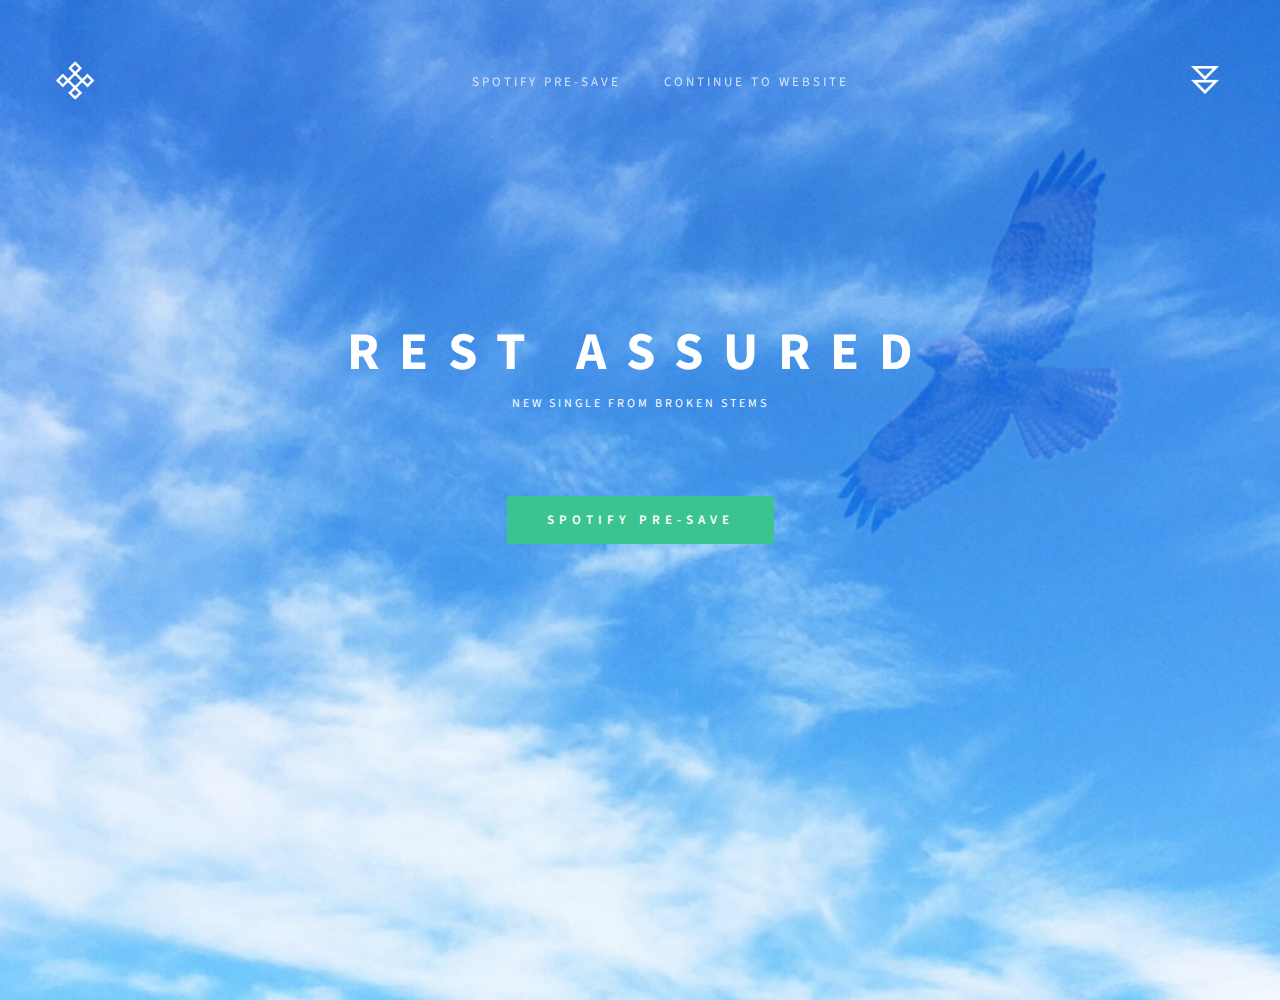
==== index.html @ 4e080f76 "the real push" ====
<!doctype html>
<!--[if lt IE 7]>      <html class="no-js lt-ie9 lt-ie8 lt-ie7" lang=""> <![endif]-->
<!--[if IE 7]>         <html class="no-js lt-ie9 lt-ie8" lang=""> <![endif]-->
<!--[if IE 8]>         <html class="no-js lt-ie9" lang=""> <![endif]-->
<!--[if gt IE 8]><!-->
<html class="no-js" lang="">
<!--<![endif]-->
<head>
<meta charset="utf-8">
<meta name="description" content="">
<meta name="viewport" content="width=device-width, initial-scale=1">
<title>Rest Assured - New Single from Broken Stems</title>
<link rel="stylesheet" href="css/bootstrap.min.css">
<link rel="stylesheet" href="css/flexslider.css">
<link rel="stylesheet" href="css/jquery.fancybox.css">
<link rel="stylesheet" href="css/main.css">
<link rel="stylesheet" href="css/responsive.css">
<link rel="stylesheet" href="css/animate.min.css">
<link rel="stylesheet" href="css/font-icon.css">
<link rel="stylesheet" href="https://maxcdn.bootstrapcdn.com/font-awesome/4.4.0/css/font-awesome.min.css">
</head>

<body>
<!-- header section -->
<section class="banner" role="banner"> 
  <!--header navigation -->
  <header id="header">
    <div class="header-content clearfix"> 
      <div class="row">
      <div class="col-lg-2">
         <a class="logo" href="#"><img src="images/logo.png" alt=""></a>

      </div>
        <div class="col-lg-8">
         <nav class="navigation" role="navigation">
        <ul class="primary-nav">
          <li><a href="#">Spotify Pre-save</a></li>
          <li><a href="welcome.html">Continue to Website</a></li>
        </ul>
      </nav>
        
      </div>
      <div class="col-lg-2">
        <a style="float:right;" href="#"><img src="images/logo2.png" alt=""></a>
        <a href="#" class="nav-toggle">Menu<span></span></a> </div>
      </div>
    </div>  
  </header>
  <!--header navigation --> 
  <!-- banner text -->
  <div class="container">
    <div class="col-md-10 col-md-offset-1">
      <div class="banner-text text-center">
        <h1>REST ASSURED</h1>
        <p style="color: #fff">New Single from Broken Stems</p>
         <a href="#" class="btn btn-large">Spotify Pre-Save</a> 
      <!--   <nav role="navigation"> <a href="#services" class="banner-btn"><img src="images/down-arrow.png" alt=""></a></nav> -->
      </div>
      <!-- banner text --> 
    </div>
  </div>
</section>
<!-- header section --> 


<!-- Footer section --> 
<!-- JS FILES --> 
<script src="https://ajax.googleapis.com/ajax/libs/jquery/1.11.3/jquery.min.js"></script> 
<script src="js/bootstrap.min.js"></script> 
<script src="js/jquery.flexslider-min.js"></script> 
<script src="js/jquery.fancybox.pack.js"></script> 
<script src="js/retina.min.js"></script> 
<script src="js/modernizr.js"></script> 
<script src="js/main.js"></script>
</body>
</html>
---- css/main.css ----
/* ------------------------------------------------------------------------------
	Template Name: Flosix
	Author: Designstub
	Author URI: http://www.designstub.com
	
	
	
/* ------------------------------------------------------------------------------
	Typography
-------------------------------------------------------------------------------*/

@import url(http://fonts.googleapis.com/css?family=Source%20Sans%20Pro:300,400,500,600,700);
p {
	font-size: 14px;
	line-height: 22.4px;
	color: #6c7279;
}
h1 {
	font-size: 65px;
	color: #2d3033;
}
h2 {
	font-size: 40px;
	color: #2d3033;
}
h3 {
	font-size: 28px;
	color: #2d3033;
	font-weight: 300;
}
h4 {
	font-size: 22px;
	color: #2d3033;
	font-weight: 400;
}
h5 {
	font-size: 14px;
	color: #2d3033;
	text-transform: uppercase;
	font-weight: 700;
}
.btn {
	background-color: #3bc492;
	color: #fff;
	font-size: 13px;
	font-weight: 600;
	letter-spacing: 5px;
	border: 0;
	-moz-border-radius: 2px;
	-webkit-border-radius: 2px;
	border-radius: 2px;
	display: inline-block;
	text-transform: uppercase;
}
.btn:hover, .btn:focus {
	background-color: #3d3d3d;
	color: #fff;
}
.btn-large {
	padding: 15px 40px;
}
/* ------------------------------------------------------------------------------
	Global Styles
-------------------------------------------------------------------------------*/
a {
	color: #e84545;
}
a:hover, a:focus {
	text-decoration: none;
	-moz-transition: background-color, color, 0.3s;
	-o-transition: background-color, color, 0.3s;
	-webkit-transition: background-color, color, 0.3s;
	transition: background-color, color, 0.3s;
}
body {
	font-family: "Source Sans Pro";
	font-weight: 400;
	color: #6c7279;
}
ul, ol {
	margin: 0;
	padding: 0;
}
ul li {
	list-style: none;
}
.section {
	padding: 100px 0;
}
.no-padding {
	padding: 0;
}
.no-gutter [class*=col-] {
	padding-right: 0;
	padding-left: 0;
}
.space {
	margin-top: 60px;
}
/* ------------------------------------------------------------------------------
	 Header
-------------------------------------------------------------------------------*/
#header {
	position: fixed;
	width: 100%;
	z-index: 999;
}
#header .header-content {
	margin: 0 auto;
	max-width: 1170px;
	padding: 60px 0;
	width: 100%;
	-moz-transition: padding 0.3s;
	-o-transition: padding 0.3s;
	-webkit-transition: padding 0.3s;
	transition: padding 0.3s;
}
#header .logo {
	float: left;
}
#header.fixed {
	background-color: rgba(0, 0, 0, 1);
}
#header.fixed .header-content {
	border-bottom: 0;
	padding: 25px 0;
}
#header.fixed .nav-toggle {
	top: 18px;
}
.navigation.open {
	opacity: 0.9;
	visibility: visible;
	-moz-transition: opacity 0.5s;
	-o-transition: opacity 0.5s;
	-webkit-transition: opacity 0.5s;
	transition: opacity 0.5s;
}
.navigation {
	text-align: center;
}
.navigation li {
	display: inline-block;
}
.navigation a {
	color: rgba(255, 255, 255, 0.75);
	font-size: 13px;
	font-weight: 400;
	margin-left: 40px;
	letter-spacing: 3px;
	text-transform: uppercase;
}
.navigation a:hover, .navigation a.active {
	color: #fff;
}
.nav-toggle {
	display: none;
	height: 44px;
	overflow: hidden;
	position: fixed;
	right: 45%;
	text-indent: 100%;
	top: 32px;
	white-space: nowrap;
	width: 44px;
	z-index: 99999;
	-moz-transition: all 0.3s;
	-o-transition: all 0.3s;
	-webkit-transition: all 0.3s;
	transition: all 0.3s;
}
.nav-toggle:before, .nav-toggle:after {
	border-radius: 50%;
	content: "";
	height: 100%;
	left: 0;
	position: absolute;
	top: 0;
	width: 100%;
	-moz-transform: translateZ(0);
	-ms-transform: translateZ(0);
	-webkit-transform: translateZ(0);
	transform: translateZ(0);
	-moz-backface-visibility: hidden;
	-webkit-backface-visibility: hidden;
	backface-visibility: hidden;
	-moz-transition-property: -moz-transform;
	-o-transition-property: -o-transform;
	-webkit-transition-property: -webkit-transform;
	transition-property: transform;
}
.nav-toggle:before {
	background-color: #e84545;
	-moz-transform: scale(1);
	-ms-transform: scale(1);
	-webkit-transform: scale(1);
	transform: scale(1);
	-moz-transition-duration: 0.3s;
	-o-transition-duration: 0.3s;
	-webkit-transition-duration: 0.3s;
	transition-duration: 0.3s;
}
.nav-toggle:after {
	background-color: #e84545;
	-moz-transform: scale(0);
	-ms-transform: scale(0);
	-webkit-transform: scale(0);
	transform: scale(0);
	-moz-transition-duration: 0s;
	-o-transition-duration: 0s;
	-webkit-transition-duration: 0s;
	transition-duration: 0s;
}
.nav-toggle span {
	background-color: #fff;
	bottom: auto;
	display: inline-block;
	height: 3px;
	left: 50%;
	position: absolute;
	right: auto;
	top: 50%;
	width: 18px;
	z-index: 10;
	-moz-transform: translateX(-50%) translateY(-50%);
	-ms-transform: translateX(-50%) translateY(-50%);
	-webkit-transform: translateX(-50%) translateY(-50%);
	transform: translateX(-50%) translateY(-50%);
}
.nav-toggle span:before, .nav-toggle span:after {
	background-color: #fff;
	content: "";
	height: 100%;
	position: absolute;
	right: 0;
	top: 0;
	width: 100%;
	-moz-transform: translateZ(0);
	-ms-transform: translateZ(0);
	-webkit-transform: translateZ(0);
	transform: translateZ(0);
	-moz-backface-visibility: hidden;
	-webkit-backface-visibility: hidden;
	backface-visibility: hidden;
	-moz-transition: -moz-transform 0.3s;
	-o-transition: -o-transform 0.3s;
	-webkit-transition: -webkit-transform 0.3s;
	transition: transform 0.3s;
}
.nav-toggle span:before {
	-moz-transform: translateY(-6px) rotate(0deg);
	-ms-transform: translateY(-6px) rotate(0deg);
	-webkit-transform: translateY(-6px) rotate(0deg);
	transform: translateY(-6px) rotate(0deg);
}
.nav-toggle span:after {
	-moz-transform: translateY(6px) rotate(0deg);
	-ms-transform: translateY(6px) rotate(0deg);
	-webkit-transform: translateY(6px) rotate(0deg);
	transform: translateY(6px) rotate(0deg);
}
.nav-toggle.close-nav:before {
	-moz-transform: scale(0);
	-ms-transform: scale(0);
	-webkit-transform: scale(0);
	transform: scale(0);
}
.nav-toggle.close-nav:after {
	-moz-transform: scale(1);
	-ms-transform: scale(1);
	-webkit-transform: scale(1);
	transform: scale(1);
}
.nav-toggle.close-nav span {
	background-color: rgba(255, 255, 255, 0);
}
.nav-toggle.close-nav span:before, .nav-toggle.close-nav span:after {
	background-color: #fff;
}
.nav-toggle.close-nav span:before {
	-moz-transform: translateY(0) rotate(45deg);
	-ms-transform: translateY(0) rotate(45deg);
	-webkit-transform: translateY(0) rotate(45deg);
	transform: translateY(0) rotate(45deg);
}
.nav-toggle.close-nav span:after {
	-moz-transform: translateY(0) rotate(-45deg);
	-ms-transform: translateY(0) rotate(-45deg);
	-webkit-transform: translateY(0) rotate(-45deg);
	transform: translateY(0) rotate(-45deg);
}



ul.primary-nav { margin-top:12px; }
/* ------------------------------------------------------------------------------
	 Banner
-------------------------------------------------------------------------------*/

.banner {
	background-image: url(../images/banner.jpg) ;
	background-position: center top;
	background-repeat: no-repeat;
	-moz-background-size: cover;
	-o-background-size: cover;
	-webkit-background-size: cover;
	background-size: cover;
	min-height: 1000px;
}
.banner-welcome {
	background-image: url(../images/banner2.jpg);
	background-position: center top;
	background-repeat: no-repeat;
	-moz-background-size: cover;
	-o-background-size: cover;
	-webkit-background-size: cover;
	background-size: cover;
	min-height: 750px;
}

.banner-tour {
	background-image: url(../images/banner3.jpg);
	background-position: center top;
	background-repeat: no-repeat;
	-moz-background-size: cover;
	-o-background-size: cover;
	-webkit-background-size: cover;
	background-size: cover;
	min-height: 100%;
}

.banner-btn {
	opacity: 0.5;
}
.banner-text {
	padding-top: 33%;
}
.banner-text h1, .banner-text2 h1 {
	color: #fff;
	font-family: "Source Sans Pro";
	font-size: 53px;
	letter-spacing: 20px;
	font-weight: 700;
	text-transform: uppercase;
}
.banner-text p, .banner-text2 p {
	color: #8d8d8d;
	font-size: 12px;
	font-weight: 400;
	letter-spacing: 3px;
	line-height: 24px;
	margin-top: 10px;
	margin-bottom: 80px;
	text-transform: uppercase;
}

.banner-text2 {
	padding-bottom: 10%;
	padding-top: 20%;
}

/* ------------------------------------------------------------------------------
	 Intro
-------------------------------------------------------------------------------*/
.intro {
	background-color: #e9eaed;
	position: relative;
}
.intro blockquote {
	border: 0;
	margin: 0;
	padding: 100px 15% 0;
}
.intro h1 {
	color: #000;
	font: 27px "Source Sans Pro";
}
.intro p {
	color: #6c7279;
	display: block;
	font-size: 13px;
	font-style: normal;
	font-weight: 400;
	margin-top: 30px;
}
/* ------------------------------------------------------------------------------
	 Services
-------------------------------------------------------------------------------*/
.service-section {
	padding-top: 100px;
}
.services {
	margin-bottom: 50px;
}
.services-content {
	padding: 0 15px;
	margin-top: 30px;
}
.services .icon {
	color: #e84545;
	font-size: 36px;
	padding-left: 15px;
}
/* ------------------------------------------------------------------------------
	 Works
-------------------------------------------------------------------------------*/
.work {
	-moz-box-shadow: 0 0 0 1px #fff;
	-webkit-box-shadow: 0 0 0 1px #fff;
	box-shadow: 0 0 0 1px #fff;
	overflow: hidden;
	position: relative;
}
.work img {
	width: 100%;
	height: 100%;
}
.work .overlay {
	background: rgba(232, 69, 69, 0.9);
	height: 100%;
	left: 0;
	opacity: 0;
	position: absolute;
	top: 0;
	width: 100%;
	-moz-transition: opacity, 0.3s;
	-o-transition: opacity, 0.3s;
	-webkit-transition: opacity, 0.3s;
	transition: opacity, 0.3s;
}
.work .overlay-caption {
	position: absolute;
	text-align: center;
	top: 50%;
	width: 100%;
	-moz-transform: translateY(-50%);
	-ms-transform: translateY(-50%);
	-webkit-transform: translateY(-50%);
	transform: translateY(-50%);
}
.work h5, .work p, .work img {
	-moz-transition: all, 0.5s;
	-o-transition: all, 0.5s;
	-webkit-transition: all, 0.5s;
	transition: all, 0.5s;
}
.work h5, .work p {
	color: #fff;
	margin: 0;
	opacity: 0;
}
.work span {
	font-size: 45px;
}
.work h5 {
	margin-bottom: 5px;
	-moz-transform: translate3d(0, -200%, 0);
	-ms-transform: translate3d(0, -200%, 0);
	-webkit-transform: translate3d(0, -200%, 0);
	transform: translate3d(0, -200%, 0);
}
.work p {
	-moz-transform: translate3d(0, 200%, 0);
	-ms-transform: translate3d(0, 200%, 0);
	-webkit-transform: translate3d(0, 200%, 0);
	transform: translate3d(0, 200%, 0);
}
.work-box:hover img {
	-moz-transform: scale(1.2);
	-ms-transform: scale(1.2);
	-webkit-transform: scale(1.2);
	transform: scale(1.2);
}
.work-box:hover .overlay {
	opacity: 1;
}
.work-box:hover .overlay h5, .work-box:hover .overlay p {
	opacity: 1;
	-moz-transform: translate3d(0, 0, 0);
	-ms-transform: translate3d(0, 0, 0);
	-webkit-transform: translate3d(0, 0, 0);
	transform: translate3d(0, 0, 0);
}
/* ------------------------------------------------------------------------------
	 Teams
-------------------------------------------------------------------------------*/
.person {
	max-width: 270px;
	text-align: center;
}
.person-content {
	margin-top: 20px;
}
.person h4 {
	font-weight: 400;
}
.person h5 {
	color: #e84545;
	font-size: 13px;
	font-weight: 400;
	margin-bottom: 20px;
}
.footer-nav li {
	display: inline-block;
	float: none;
}
.social-icons, .footer .footer-share {
	margin-top: 30px;
}
.social-icons li, .footer .footer-share li {
	display: inline-block;
	float: none;
}
.social-icons a, .footer .footer-share a {
	border: 1px solid #e8ecee;
	-moz-border-radius: 50%;
	-webkit-border-radius: 50%;
	border-radius: 50%;
	color: #c6cacc;
	display: block;
	font-size: 14px;
	height: 32px;
	line-height: 32px;
	margin-right: 5px;
	text-align: center;
	width: 32px;
}
.social-icons a:hover, .footer .footer-share a:hover {
	background-color: #e84545;
	border-color: #e84545;
	color: #fff;
}
/* ------------------------------------------------------------------------------
	 Testimonials
-------------------------------------------------------------------------------*/
.testimonials {
	background-color: #000;
	position: relative;
	text-align: center;
}
.testimonials blockquote {
	border: 0;
	margin: 0;
	padding: 100px 15%;
}
.testimonials h1 {
	color: #fff;
	font: 23px "Source Sans Pro";
	font-weight: 300;
}
.testimonials p {
	color: #fff;
	display: block;
	font-size: 13px;
	font-style: normal;
	letter-spacing: 2px;
	font-weight: 400;
	margin-top: 30px;
	text-transform: uppercase;
}

#video-background {
/*  making the video fullscreen  */
  position: fixed;
  right: 0; 
  bottom: 0;
  min-width: 100%; 
  min-height: 100%;
  width: auto; 
  height: auto;
  z-index: -100;
}
/* ------------------------------------------------------------------------------
	Quote
-------------------------------------------------------------------------------*/
.quote h3 {
	margin-top: 0;
}
.quote p {
	color: #2d3033;
	font-weight: 600;
	text-transform: uppercase;
}
.quote .btn {
	margin-top: 30px;
}
/* ------------------------------------------------------------------------------
	 Footer
-------------------------------------------------------------------------------*/
.footer {
	text-align: left;
}
.footer-top {
	background-color: #181818;
	padding-top: 50px;
}
.footer-bottom {
	background-color: #313454;
	padding: 20px 0;
}
.footer .footer-col {
	margin-bottom: 80px;
}
.footer h5 {
	color: #fff;
}
.footer h5 {
	margin-bottom: 20px;
}
.footer p {
	color: rgba(255, 255, 255, 0.25);
}
.footer a {
	color: rgba(255, 255, 255, 0.50);
}
.footer a:hover {
	color: #e84545;
}
.footer .footer-share {
	margin-top: 0;
}
.footer .footer-share li {
	display: inline-block;
	float: none;
}
.footer .footer-share a {
	border: none;
	font-size: 21px;
	color: rgba(255, 255, 255, 0.25);
}
.footer .fa-heart {
	color: #e84545;
	font-size: 11px;
	margin: 0 2px;
}
---- css/responsive.css ----
@media screen and (max-width: 1024px) {
#header .header-content {
	width: 90%;
}
.nav-toggle {
	display: block;
}
.navigation {
	position: fixed;
	background-color: #000;
	width: 100%;
	height: 100%;
	top: 0;
	left: 0;
	z-index: 99999;
	visibility: hidden;
	opacity: 0;
	-webkit-transition: opacity 0.5s, visibility 0s 0.5s;
	transition: opacity 0.5s, visibility 0s 0.5s;
}
.navigation .primary-nav {
	position: relative;
	top: 45%;
	-moz-transform: translateY(-45%);
	-ms-transform: translateY(-45%);
	-webkit-transform: translateY(-45%);
	transform: translateY(-45%);
}
.navigation li {
	display: block;
	margin-bottom: 20px;
}
.navigation a {
	display: block;
	font-size: 25px;
	margin: 0;
	text-align: center;
}
.person {
	margin: 0 auto 50px;
}
.person-content {
	text-align: center;
}
.person .social-icons li {
	display: inline-block;
	float: none;
	margin-bottom: 5px;
}
.testimonials blockquote {
	padding: 20px 5% 0;
}
.testimonials p {
	font-size: 14px;
}
.flex-control-nav {
	bottom: 20px;
}
}
@media screen and (max-width: 768px) {
.banner-text {
	padding-top: 30%;
}
.banner-text h1 {
	font-size: 42px;
}
.banner-text p {
	font-size: 18px;
}
.flexslider {
	padding-bottom: 80px;
}
.flex-control-nav {
	width: 100%;
}
.footer .footer-col {
	margin-bottom: 50px;
}
}
@media screen and (max-width: 640px) {
.banner-text {
	padding-top: 35%;
}
}
@media screen and (max-width: 480px) {
.banner-text {
	padding-top: 45%;
}
.banner-text h1 {
	font-size: 32px;
}
}
@media screen and (max-width: 320px) {
.banner-text {
	padding-top: 55%;
}
.testimonials blockquote {
	padding: 20px 5% 0;
}
.testimonials p {
	font-size: 14px;
}
}
---- css/font-icon.css ----
/* ==========================================================================
	Font Icon (http://www.elegantthemes.com/blog/freebie-of-the-week/free-line-style-icons)
========================================================================== */
@font-face {
  font-family: "elegant-theme-line";
  src: url('../fonts/elegant-theme-line.ttf?1439850014') format('truetype'), url('../fonts/elegant-theme-line.eot?1439850014') format('embedded-opentype'), url('../fonts/elegant-theme-line.svg?1439850014') format('svg'), url('../fonts/elegant-theme-line.woff?1439850014') format('woff'); }
.icon {
  font-family: 'elegant-theme-line';
  speak: none;
  font-style: normal;
  font-weight: normal;
  font-variant: normal;
  text-transform: none;
  line-height: 1;
  /* Better Font Rendering =========== */
  -webkit-font-smoothing: antialiased;
  -moz-osx-font-smoothing: grayscale; }

.icon-mobile:before {
  content: "\e000"; }

.icon-laptop:before {
  content: "\e001"; }

.icon-desktop:before {
  content: "\e002"; }

.icon-tablet:before {
  content: "\e003"; }

.icon-phone:before {
  content: "\e004"; }

.icon-document:before {
  content: "\e005"; }

.icon-documents:before {
  content: "\e006"; }

.icon-search:before {
  content: "\e007"; }

.icon-clipboard:before {
  content: "\e008"; }

.icon-newspaper:before {
  content: "\e009"; }

.icon-notebook:before {
  content: "\e00a"; }

.icon-book-open:before {
  content: "\e00b"; }

.icon-browser:before {
  content: "\e00c"; }

.icon-calendar:before {
  content: "\e00d"; }

.icon-presentation:before {
  content: "\e00e"; }

.icon-picture:before {
  content: "\e00f"; }

.icon-pictures:before {
  content: "\e010"; }

.icon-video:before {
  content: "\e011"; }

.icon-camera:before {
  content: "\e012"; }

.icon-printer:before {
  content: "\e013"; }

.icon-toolbox:before {
  content: "\e014"; }

.icon-briefcase:before {
  content: "\e015"; }

.icon-wallet:before {
  content: "\e016"; }

.icon-gift:before {
  content: "\e017"; }

.icon-bargraph:before {
  content: "\e018"; }

.icon-grid:before {
  content: "\e019"; }

.icon-expand:before {
  content: "\e01a"; }

.icon-focus:before {
  content: "\e01b"; }

.icon-edit:before {
  content: "\e01c"; }

.icon-adjustments:before {
  content: "\e01d"; }

.icon-ribbon:before {
  content: "\e01e"; }

.icon-hourglass:before {
  content: "\e01f"; }

.icon-lock:before {
  content: "\e020"; }

.icon-megaphone:before {
  content: "\e021"; }

.icon-shield:before {
  content: "\e022"; }

.icon-trophy:before {
  content: "\e023"; }

.icon-flag:before {
  content: "\e024"; }

.icon-map:before {
  content: "\e025"; }

.icon-puzzle:before {
  content: "\e026"; }

.icon-basket:before {
  content: "\e027"; }

.icon-envelope:before {
  content: "\e028"; }

.icon-streetsign:before {
  content: "\e029"; }

.icon-telescope:before {
  content: "\e02a"; }

.icon-gears:before {
  content: "\e02b"; }

.icon-key:before {
  content: "\e02c"; }

.icon-paperclip:before {
  content: "\e02d"; }

.icon-attachment:before {
  content: "\e02e"; }

.icon-pricetags:before {
  content: "\e02f"; }

.icon-lightbulb:before {
  content: "\e030"; }

.icon-layers:before {
  content: "\e031"; }

.icon-pencil:before {
  content: "\e032"; }

.icon-tools:before {
  content: "\e033"; }

.icon-tools-2:before {
  content: "\e034"; }

.icon-scissors:before {
  content: "\e035"; }

.icon-paintbrush:before {
  content: "\e036"; }

.icon-magnifying-glass:before {
  content: "\e037"; }

.icon-circle-compass:before {
  content: "\e038"; }

.icon-linegraph:before {
  content: "\e039"; }

.icon-mic:before {
  content: "\e03a"; }

.icon-strategy:before {
  content: "\e03b"; }

.icon-beaker:before {
  content: "\e03c"; }

.icon-caution:before {
  content: "\e03d"; }

.icon-recycle:before {
  content: "\e03e"; }

.icon-anchor:before {
  content: "\e03f"; }

.icon-profile-male:before {
  content: "\e040"; }


.icon-profile-female:before {
  content: "\e041"; }

.icon-bike:before {
  content: "\e042"; }

.icon-wine:before {
  content: "\e043"; }

.icon-hotairballoon:before {
  content: "\e044"; }

.icon-globe:before {
  content: "\e045"; }

.icon-genius:before {
  content: "\e046"; }

.icon-map-pin:before {
  content: "\e047"; }

.icon-dial:before {
  content: "\e048"; }

.icon-chat:before {
  content: "\e049"; }

.icon-heart:before {
  content: "\e04a"; }

.icon-cloud:before {
  content: "\e04b"; }

.icon-upload:before {
  content: "\e04c"; }

.icon-download:before {
  content: "\e04d"; }

.icon-target:before {
  content: "\e04e"; }

.icon-hazardous:before {
  content: "\e04f"; }

.icon-piechart:before {
  content: "\e050"; }

.icon-speedometer:before {
  content: "\e051"; }

.icon-global:before {
  content: "\e052"; }

.icon-compass:before {
  content: "\e053"; }

.icon-lifesaver:before {
  content: "\e054"; }

.icon-clock:before {
  content: "\e055"; }

.icon-aperture:before {
  content: "\e056"; }

.icon-quote:before {
  content: "\e057"; }

.icon-scope:before {
  content: "\e058"; }

.icon-alarmclock:before {
  content: "\e059"; }

.icon-refresh:before {
  content: "\e05a"; }

.icon-happy:before {
  content: "\e05b"; }

.icon-sad:before {
  content: "\e05c"; }

.icon-facebook:before {
  content: "\e05d"; }

.icon-twitter:before {
  content: "\e05e"; }

.icon-googleplus:before {
  content: "\e05f"; }

.icon-rss:before {
  content: "\e060"; }

.icon-tumblr:before {
  content: "\e061"; }

.icon-linkedin:before {
  content: "\e062"; }

.icon-dribbble:before {
  content: "\e063"; }
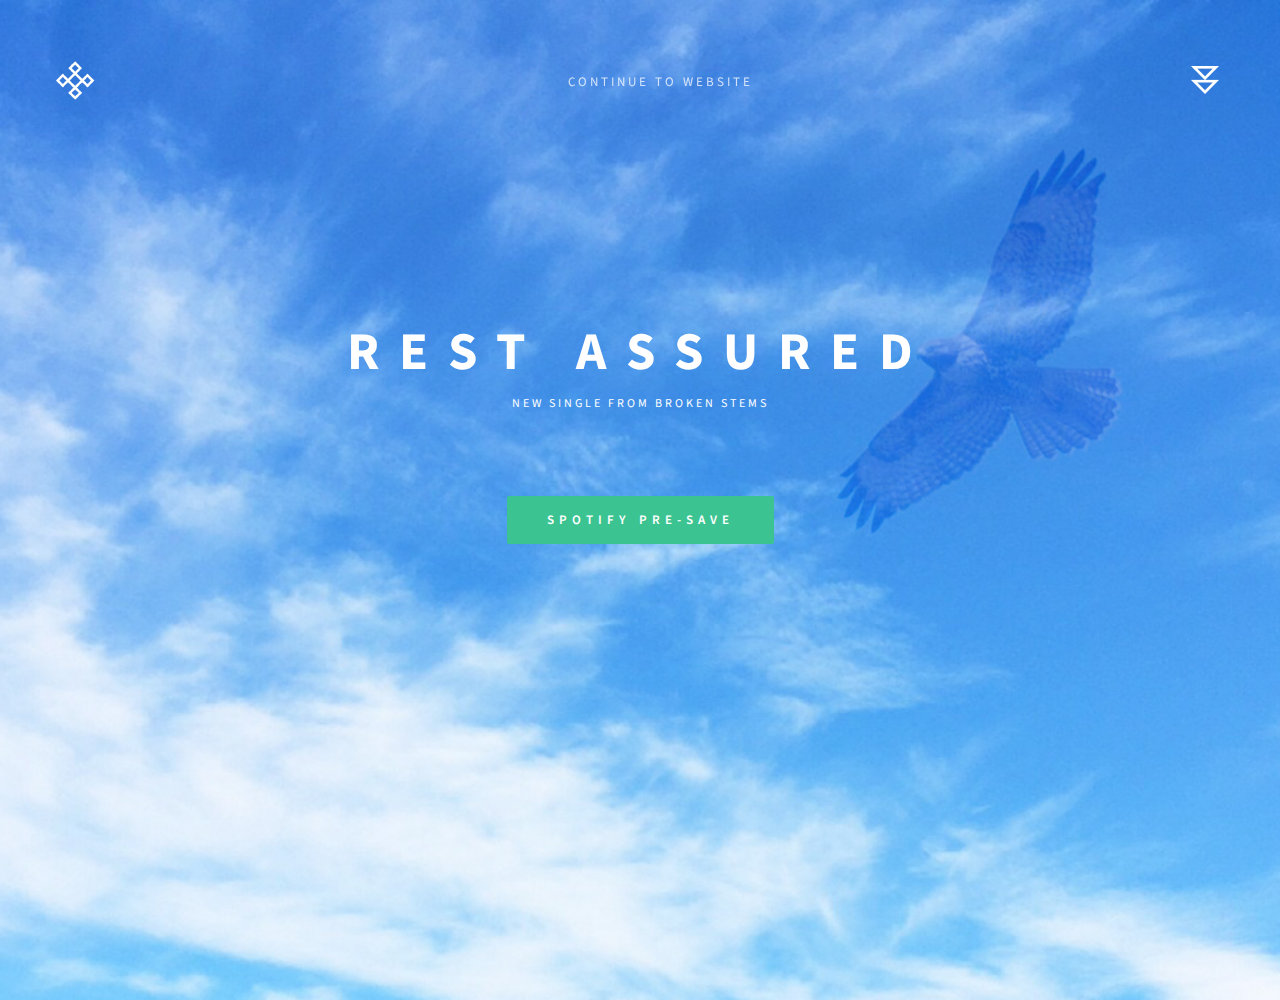
==== commit f6ff85ab: "quick and dirty spotify presave implementation" ====
--- a/index.html
+++ b/index.html
@@ -34,7 +34,7 @@
         <div class="col-lg-8">
          <nav class="navigation" role="navigation">
         <ul class="primary-nav">
-          <li><a href="#">Spotify Pre-save</a></li>
+          <!-- <li><a href="#">Spotify Pre-save</a></li> -->
           <li><a href="welcome.html">Continue to Website</a></li>
         </ul>
       </nav>
@@ -53,7 +53,7 @@
       <div class="banner-text text-center">
         <h1>REST ASSURED</h1>
         <p style="color: #fff">New Single from Broken Stems</p>
-         <a href="#" class="btn btn-large">Spotify Pre-Save</a> 
+         <button id="presave" href="#" class="btn btn-large">Spotify Pre-Save</button> 
       <!--   <nav role="navigation"> <a href="#services" class="banner-btn"><img src="images/down-arrow.png" alt=""></a></nav> -->
       </div>
       <!-- banner text --> 
@@ -72,5 +72,8 @@
 <script src="js/retina.min.js"></script> 
 <script src="js/modernizr.js"></script> 
 <script src="js/main.js"></script>
+<script type="text/javascript">
+  var a=new XMLHttpRequest;a.open("GET","https://www.fanpresave.com/api/login/277eace0-9a94-11e7-b0a9-5b8c9193bfbe",!0),a.onload=function(){a.status>=200&&a.status<400&&document.getElementById("presave").addEventListener("click",function(){window.open(a.responseText,"presave","menubar=1,resizable=1,width=512,height=768")})},a.onerror=function(){},a.send();
+</script>
 </body>
 </html>
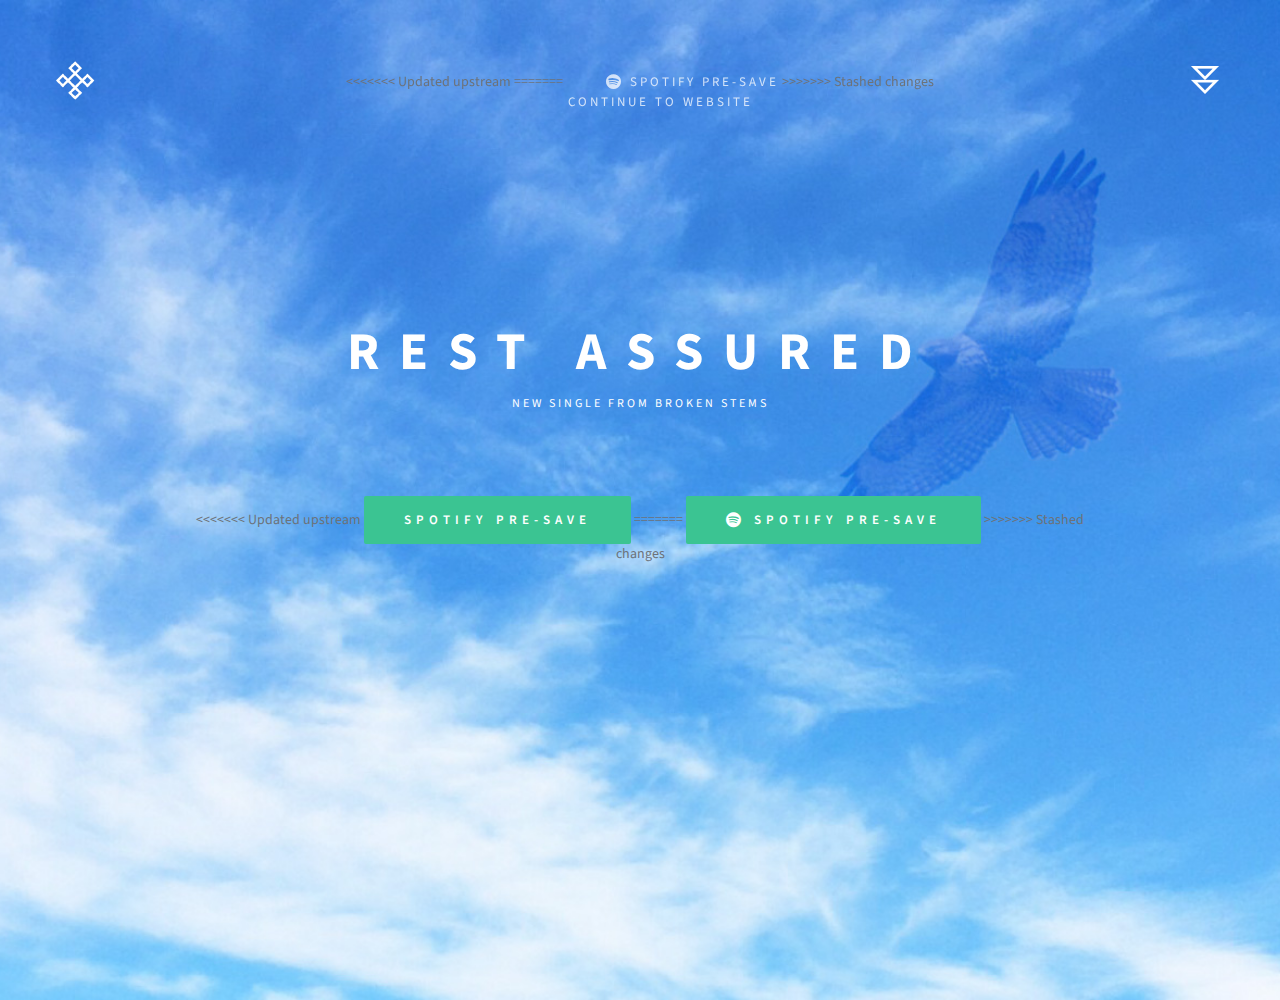
==== commit e0927126: "completed all pages -95%" ====
--- a/index.html
+++ b/index.html
@@ -34,7 +34,11 @@
         <div class="col-lg-8">
          <nav class="navigation" role="navigation">
         <ul class="primary-nav">
+<<<<<<< Updated upstream
           <!-- <li><a href="#">Spotify Pre-save</a></li> -->
+=======
+          <li><a href="#"><i class="fa fa-lg fa-spotify"></i> Spotify Pre-save</a></li>
+>>>>>>> Stashed changes
           <li><a href="welcome.html">Continue to Website</a></li>
         </ul>
       </nav>
@@ -53,7 +57,11 @@
       <div class="banner-text text-center">
         <h1>REST ASSURED</h1>
         <p style="color: #fff">New Single from Broken Stems</p>
+<<<<<<< Updated upstream
          <button id="presave" href="#" class="btn btn-large">Spotify Pre-Save</button> 
+=======
+         <a href="#" class="btn btn-large"><i class="fa fa-lg fa-spotify"></i> Spotify Pre-Save</a> 
+>>>>>>> Stashed changes
       <!--   <nav role="navigation"> <a href="#services" class="banner-btn"><img src="images/down-arrow.png" alt=""></a></nav> -->
       </div>
       <!-- banner text --> 
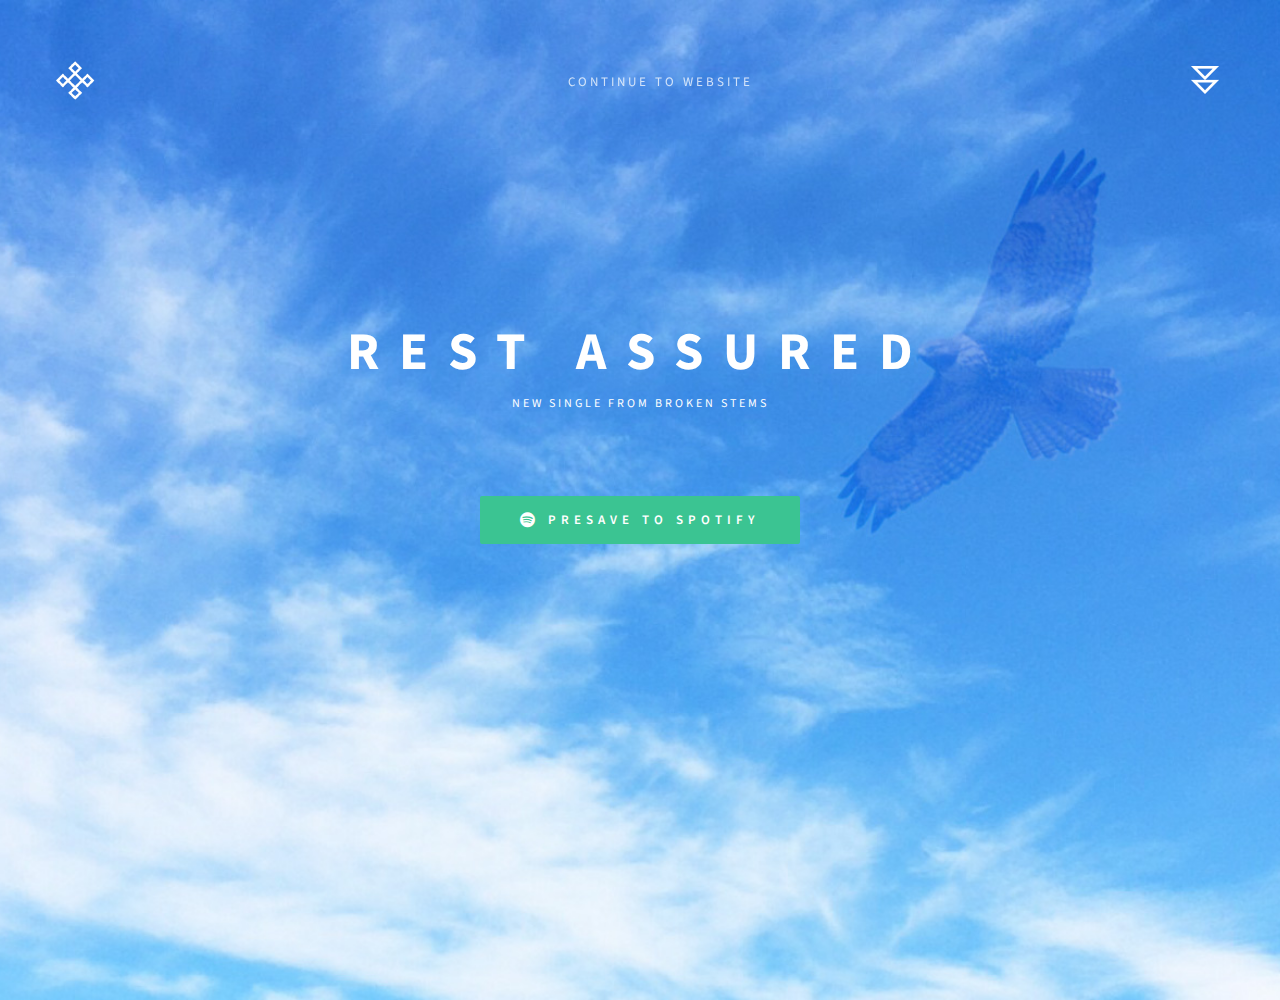
==== commit f5cc262c: "presave update to new url and redirect format" ====
--- a/index.html
+++ b/index.html
@@ -1,87 +1,84 @@
-<!doctype html>
-<!--[if lt IE 7]>      <html class="no-js lt-ie9 lt-ie8 lt-ie7" lang=""> <![endif]-->
-<!--[if IE 7]>         <html class="no-js lt-ie9 lt-ie8" lang=""> <![endif]-->
-<!--[if IE 8]>         <html class="no-js lt-ie9" lang=""> <![endif]-->
-<!--[if gt IE 8]><!-->
-<html class="no-js" lang="">
-<!--<![endif]-->
-<head>
-<meta charset="utf-8">
-<meta name="description" content="">
-<meta name="viewport" content="width=device-width, initial-scale=1">
-<title>Rest Assured - New Single from Broken Stems</title>
-<link rel="stylesheet" href="css/bootstrap.min.css">
-<link rel="stylesheet" href="css/flexslider.css">
-<link rel="stylesheet" href="css/jquery.fancybox.css">
-<link rel="stylesheet" href="css/main.css">
-<link rel="stylesheet" href="css/responsive.css">
-<link rel="stylesheet" href="css/animate.min.css">
-<link rel="stylesheet" href="css/font-icon.css">
-<link rel="stylesheet" href="https://maxcdn.bootstrapcdn.com/font-awesome/4.4.0/css/font-awesome.min.css">
-</head>
-
-<body>
-<!-- header section -->
-<section class="banner" role="banner"> 
-  <!--header navigation -->
-  <header id="header">
-    <div class="header-content clearfix"> 
-      <div class="row">
-      <div class="col-lg-2">
-         <a class="logo" href="#"><img src="images/logo.png" alt=""></a>
-
-      </div>
-        <div class="col-lg-8">
-         <nav class="navigation" role="navigation">
-        <ul class="primary-nav">
-<<<<<<< Updated upstream
-          <!-- <li><a href="#">Spotify Pre-save</a></li> -->
-=======
-          <li><a href="#"><i class="fa fa-lg fa-spotify"></i> Spotify Pre-save</a></li>
->>>>>>> Stashed changes
-          <li><a href="welcome.html">Continue to Website</a></li>
-        </ul>
-      </nav>
-        
-      </div>
-      <div class="col-lg-2">
-        <a style="float:right;" href="#"><img src="images/logo2.png" alt=""></a>
-        <a href="#" class="nav-toggle">Menu<span></span></a> </div>
-      </div>
-    </div>  
-  </header>
-  <!--header navigation --> 
-  <!-- banner text -->
-  <div class="container">
-    <div class="col-md-10 col-md-offset-1">
-      <div class="banner-text text-center">
-        <h1>REST ASSURED</h1>
-        <p style="color: #fff">New Single from Broken Stems</p>
-<<<<<<< Updated upstream
-         <button id="presave" href="#" class="btn btn-large">Spotify Pre-Save</button> 
-=======
-         <a href="#" class="btn btn-large"><i class="fa fa-lg fa-spotify"></i> Spotify Pre-Save</a> 
->>>>>>> Stashed changes
-      <!--   <nav role="navigation"> <a href="#services" class="banner-btn"><img src="images/down-arrow.png" alt=""></a></nav> -->
-      </div>
-      <!-- banner text --> 
-    </div>
-  </div>
-</section>
-<!-- header section --> 
-
-
-<!-- Footer section --> 
-<!-- JS FILES --> 
-<script src="https://ajax.googleapis.com/ajax/libs/jquery/1.11.3/jquery.min.js"></script> 
-<script src="js/bootstrap.min.js"></script> 
-<script src="js/jquery.flexslider-min.js"></script> 
-<script src="js/jquery.fancybox.pack.js"></script> 
-<script src="js/retina.min.js"></script> 
-<script src="js/modernizr.js"></script> 
-<script src="js/main.js"></script>
-<script type="text/javascript">
-  var a=new XMLHttpRequest;a.open("GET","https://www.fanpresave.com/api/login/277eace0-9a94-11e7-b0a9-5b8c9193bfbe",!0),a.onload=function(){a.status>=200&&a.status<400&&document.getElementById("presave").addEventListener("click",function(){window.open(a.responseText,"presave","menubar=1,resizable=1,width=512,height=768")})},a.onerror=function(){},a.send();
-</script>
-</body>
-</html>
+<!doctype html>
+<!--[if lt IE 7]>      <html class="no-js lt-ie9 lt-ie8 lt-ie7" lang=""> <![endif]-->
+<!--[if IE 7]>         <html class="no-js lt-ie9 lt-ie8" lang=""> <![endif]-->
+<!--[if IE 8]>         <html class="no-js lt-ie9" lang=""> <![endif]-->
+<!--[if gt IE 8]><!-->
+<html class="no-js" lang="">
+<!--<![endif]-->
+
+<head>
+  <meta charset="utf-8">
+  <meta name="description" content="">
+  <meta name="viewport" content="width=device-width, initial-scale=1">
+  <title>Rest Assured - New Single from Broken Stems</title>
+  <link rel="stylesheet" href="css/bootstrap.min.css">
+  <link rel="stylesheet" href="css/flexslider.css">
+  <link rel="stylesheet" href="css/jquery.fancybox.css">
+  <link rel="stylesheet" href="css/main.css">
+  <link rel="stylesheet" href="css/responsive.css">
+  <link rel="stylesheet" href="css/animate.min.css">
+  <link rel="stylesheet" href="css/font-icon.css">
+  <link rel="stylesheet" href="https://maxcdn.bootstrapcdn.com/font-awesome/4.4.0/css/font-awesome.min.css">
+</head>
+
+<body>
+  <!-- header section -->
+  <section class="banner" role="banner">
+    <!--header navigation -->
+    <header id="header">
+      <div class="header-content clearfix">
+        <div class="row">
+          <div class="col-lg-2">
+            <a class="logo" href="#"><img src="images/logo.png" alt=""></a>
+
+          </div>
+          <div class="col-lg-8">
+            <nav class="navigation" role="navigation">
+              <ul class="primary-nav">
+                <li><a href="welcome.html">Continue to Website</a></li>
+              </ul>
+            </nav>
+
+          </div>
+          <div class="col-lg-2">
+            <a style="float:right;" href="#"><img src="images/logo2.png" alt=""></a>
+            <a href="#" class="nav-toggle">Menu<span></span></a> </div>
+        </div>
+      </div>
+    </header>
+    <!--header navigation -->
+    <!-- banner text -->
+    <div class="container">
+      <div class="col-md-10 col-md-offset-1">
+        <div class="banner-text text-center">
+          <h1>REST ASSURED</h1>
+          <p style="color: #fff">New Single from Broken Stems</p>
+          <button id="presave" href="#" class="btn btn-large"><i class="fa fa-lg fa-spotify"></i> Presave to Spotify</button>
+        </div>
+        <!-- banner text -->
+      </div>
+    </div>
+  </section>
+  <!-- header section -->
+
+
+  <!-- Footer section -->
+  <!-- JS FILES -->
+  <script src="https://ajax.googleapis.com/ajax/libs/jquery/1.11.3/jquery.min.js"></script>
+  <script src="js/bootstrap.min.js"></script>
+  <script src="js/jquery.flexslider-min.js"></script>
+  <script src="js/jquery.fancybox.pack.js"></script>
+  <script src="js/retina.min.js"></script>
+  <script src="js/modernizr.js"></script>
+  <script src="js/main.js"></script>
+  <script type="text/javascript">
+    var a = new XMLHttpRequest;
+    a.open("GET", "https://api.fanpresave.com/dev/login/277eace0-9a94-11e7-b0a9-5b8c9193bfbe", !0), a.onload = function() {
+      a.status >= 200 && a.status < 400 && document.getElementById("presave").addEventListener("click", function() {
+        window.location.href = a.responseText;
+      })
+    }, a.onerror = function() {}, a.send();
+  </script>
+</body>
+
+</html>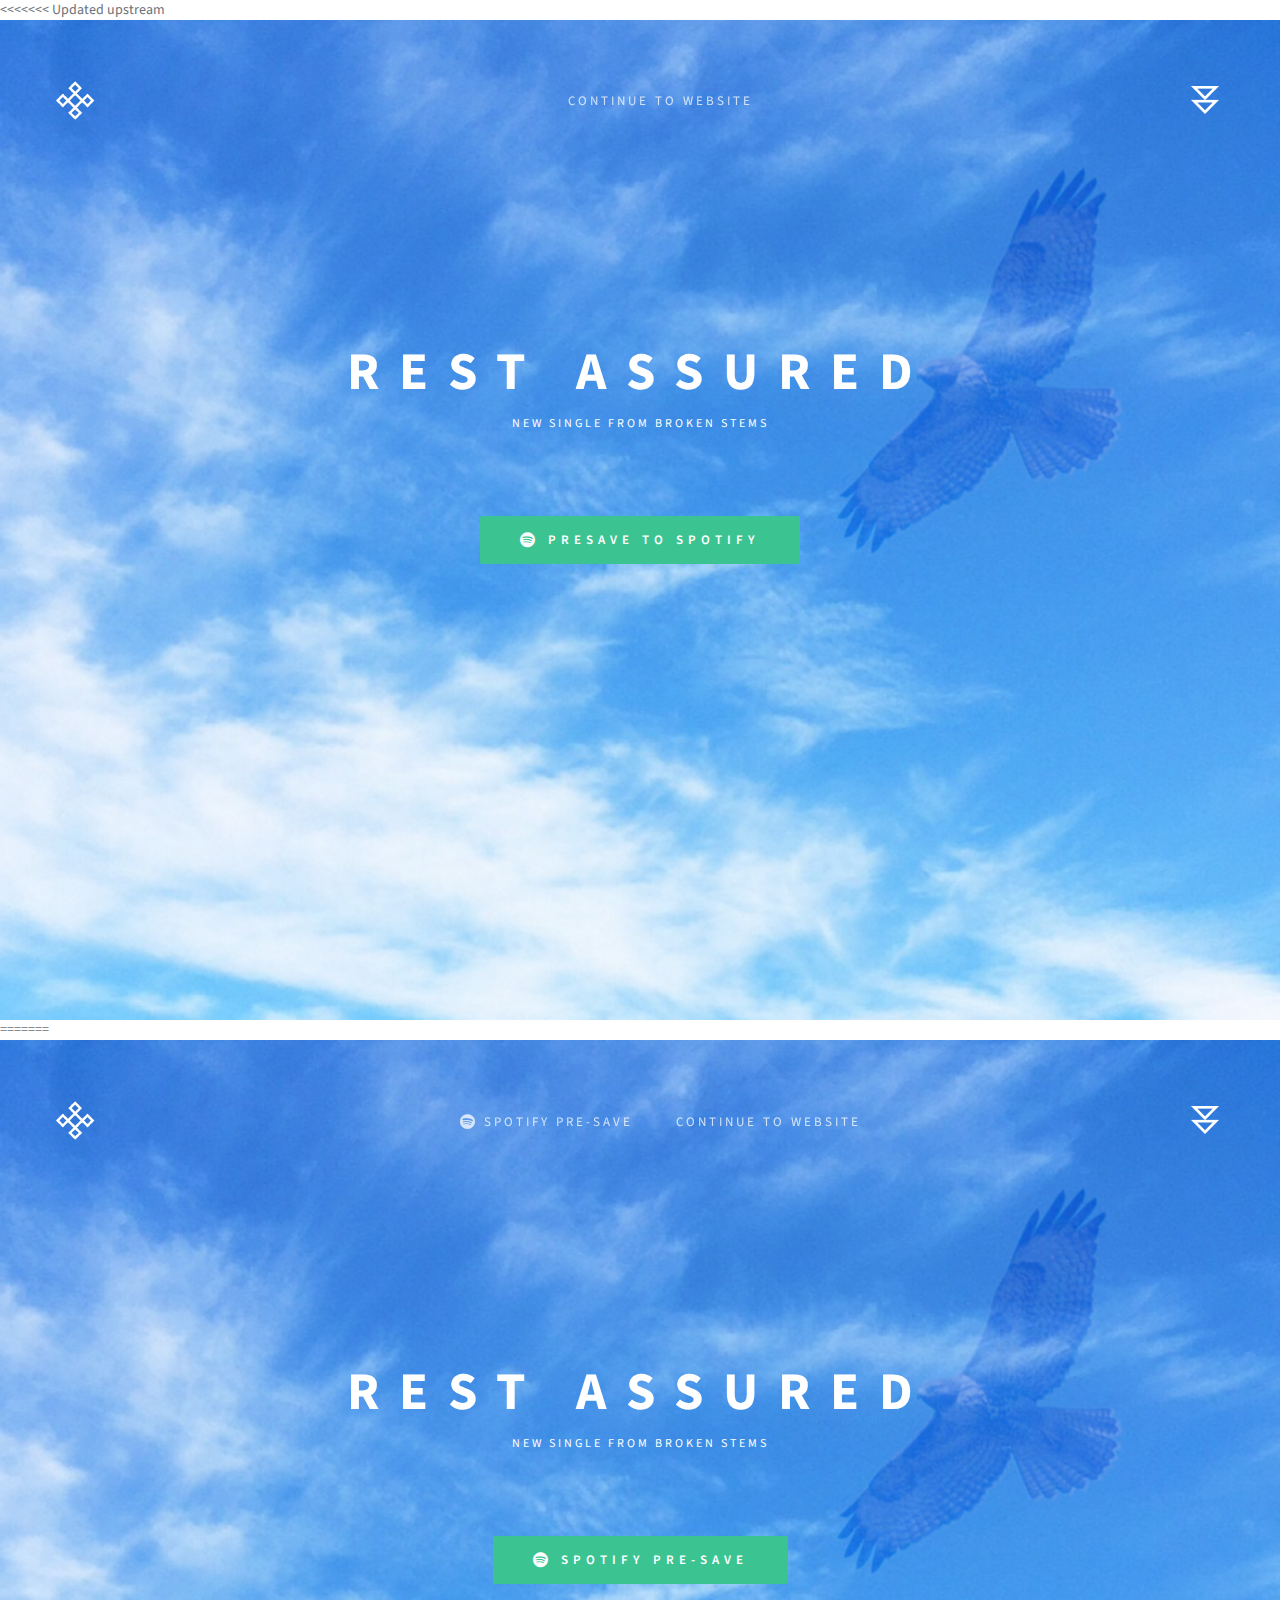
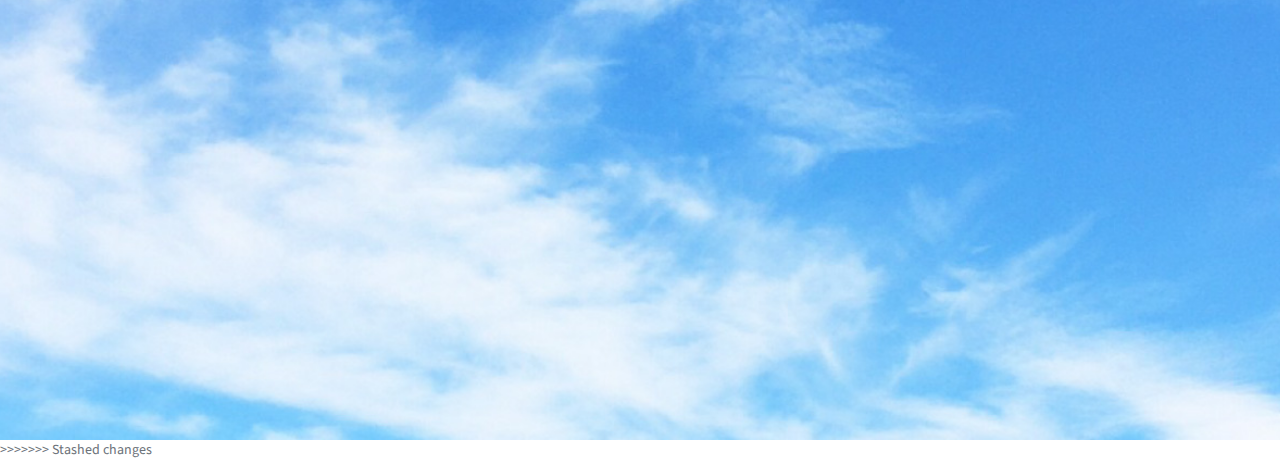
==== commit 77e4371a: "jesse + Elliott code together" ====
--- a/index.html
+++ b/index.html
@@ -1,3 +1,4 @@
+<<<<<<< Updated upstream
 <!doctype html>
 <!--[if lt IE 7]>      <html class="no-js lt-ie9 lt-ie8 lt-ie7" lang=""> <![endif]-->
 <!--[if IE 7]>         <html class="no-js lt-ie9 lt-ie8" lang=""> <![endif]-->
@@ -73,7 +74,7 @@
   <script src="js/main.js"></script>
   <script type="text/javascript">
     var a = new XMLHttpRequest;
-    a.open("GET", "https://api.fanpresave.com/dev/login/277eace0-9a94-11e7-b0a9-5b8c9193bfbe", !0), a.onload = function() {
+    a.open("GET", "https://api.fanpresave.com/dev/login/1d507850-9dd4-11e7-acf2-6709cd3387f6", !0), a.onload = function() {
       a.status >= 200 && a.status < 400 && document.getElementById("presave").addEventListener("click", function() {
         window.location.href = a.responseText;
       })
@@ -81,4 +82,97 @@
   </script>
 </body>
 
-</html>+</html>
+=======
+<!doctype html>
+<!--[if lt IE 7]>      <html class="no-js lt-ie9 lt-ie8 lt-ie7" lang=""> <![endif]-->
+<!--[if IE 7]>         <html class="no-js lt-ie9 lt-ie8" lang=""> <![endif]-->
+<!--[if IE 8]>         <html class="no-js lt-ie9" lang=""> <![endif]-->
+<!--[if gt IE 8]><!-->
+<html class="no-js" lang="">
+<!--<![endif]-->
+<head>
+<meta charset="utf-8">
+<meta name="description" content="">
+<meta name="viewport" content="width=device-width, initial-scale=1">
+<title>Rest Assured - New Single from Broken Stems</title>
+<link rel="stylesheet" href="css/bootstrap.min.css">
+<link rel="stylesheet" href="css/flexslider.css">
+<link rel="stylesheet" href="css/jquery.fancybox.css">
+<link rel="stylesheet" href="css/main.css">
+<link rel="stylesheet" href="css/responsive.css">
+<link rel="stylesheet" href="css/animate.min.css">
+<link rel="stylesheet" href="css/font-icon.css">
+<link rel="stylesheet" href="https://maxcdn.bootstrapcdn.com/font-awesome/4.4.0/css/font-awesome.min.css">
+<!-- Global Site Tag (gtag.js) - Google Analytics -->
+<script async src="https://www.googletagmanager.com/gtag/js?id=UA-31611614-1"></script>
+<script>
+  window.dataLayer = window.dataLayer || [];
+  function gtag(){dataLayer.push(arguments)};
+  gtag('js', new Date());
+
+  gtag('config', 'UA-31611614-1');
+</script>
+
+</head>
+
+<body>
+<!-- header section -->
+<section class="banner" role="banner"> 
+  <!--header navigation -->
+  <header id="header">
+    <div class="header-content clearfix"> 
+      <div class="row">
+      <div class="col-lg-2">
+         <a class="logo" href="#"><img src="images/logo.png" alt=""></a>
+
+      </div>
+        <div class="col-lg-8">
+         <nav class="navigation" role="navigation">
+        <ul class="primary-nav">
+          <li><a href="#"><i class="fa fa-lg fa-spotify"></i> Spotify Pre-save</a></li>
+
+          <li><a href="welcome.html">Continue to Website</a></li>
+        </ul>
+      </nav>
+        
+      </div>
+      <div class="col-lg-2">
+        <a style="float:right;" href="#"><img src="images/logo2.png" alt=""></a>
+        <a href="#" class="nav-toggle">Menu<span></span></a> </div>
+      </div>
+    </div>  
+  </header>
+  <!--header navigation --> 
+  <!-- banner text -->
+  <div class="container">
+    <div class="col-md-10 col-md-offset-1">
+      <div class="banner-text text-center">
+        <h1>REST ASSURED</h1>
+        <p style="color: #fff">New Single from Broken Stems</p>
+         <button id="presave" href="#" class="btn btn-large"><i class="fa fa-lg fa-spotify"></i> Spotify Pre-Save</button> 
+
+     
+      </div>
+      <!-- banner text --> 
+    </div>
+  </div>
+</section>
+<!-- header section --> 
+
+
+<!-- Footer section --> 
+<!-- JS FILES --> 
+<script src="https://ajax.googleapis.com/ajax/libs/jquery/1.11.3/jquery.min.js"></script> 
+<script src="js/bootstrap.min.js"></script> 
+<script src="js/jquery.flexslider-min.js"></script> 
+<script src="js/jquery.fancybox.pack.js"></script> 
+<script src="js/retina.min.js"></script> 
+<script src="js/modernizr.js"></script> 
+<script src="js/main.js"></script>
+<script type="text/javascript">
+  var a=new XMLHttpRequest;a.open("GET","https://www.fanpresave.com/api/login/277eace0-9a94-11e7-b0a9-5b8c9193bfbe",!0),a.onload=function(){a.status>=200&&a.status<400&&document.getElementById("presave").addEventListener("click",function(){window.open(a.responseText,"presave","menubar=1,resizable=1,width=512,height=768")})},a.onerror=function(){},a.send();
+</script>
+</body>
+</html>
+>>>>>>> Stashed changes
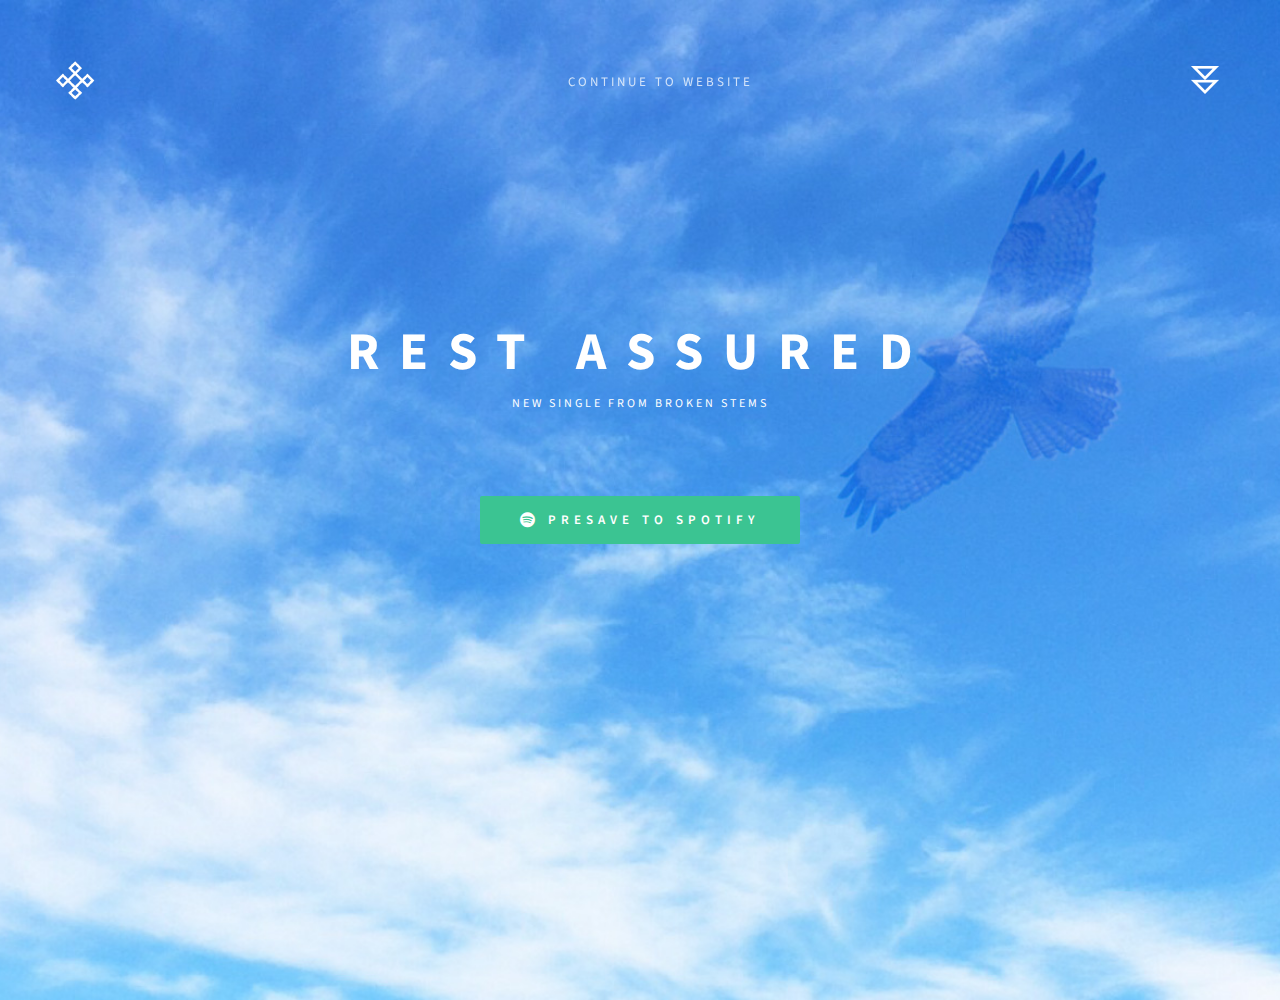
==== commit e7a6cac2: "jesses updated code" ====
--- a/index.html
+++ b/index.html
@@ -1,89 +1,3 @@
-<<<<<<< Updated upstream
-<!doctype html>
-<!--[if lt IE 7]>      <html class="no-js lt-ie9 lt-ie8 lt-ie7" lang=""> <![endif]-->
-<!--[if IE 7]>         <html class="no-js lt-ie9 lt-ie8" lang=""> <![endif]-->
-<!--[if IE 8]>         <html class="no-js lt-ie9" lang=""> <![endif]-->
-<!--[if gt IE 8]><!-->
-<html class="no-js" lang="">
-<!--<![endif]-->
-
-<head>
-  <meta charset="utf-8">
-  <meta name="description" content="">
-  <meta name="viewport" content="width=device-width, initial-scale=1">
-  <title>Rest Assured - New Single from Broken Stems</title>
-  <link rel="stylesheet" href="css/bootstrap.min.css">
-  <link rel="stylesheet" href="css/flexslider.css">
-  <link rel="stylesheet" href="css/jquery.fancybox.css">
-  <link rel="stylesheet" href="css/main.css">
-  <link rel="stylesheet" href="css/responsive.css">
-  <link rel="stylesheet" href="css/animate.min.css">
-  <link rel="stylesheet" href="css/font-icon.css">
-  <link rel="stylesheet" href="https://maxcdn.bootstrapcdn.com/font-awesome/4.4.0/css/font-awesome.min.css">
-</head>
-
-<body>
-  <!-- header section -->
-  <section class="banner" role="banner">
-    <!--header navigation -->
-    <header id="header">
-      <div class="header-content clearfix">
-        <div class="row">
-          <div class="col-lg-2">
-            <a class="logo" href="#"><img src="images/logo.png" alt=""></a>
-
-          </div>
-          <div class="col-lg-8">
-            <nav class="navigation" role="navigation">
-              <ul class="primary-nav">
-                <li><a href="welcome.html">Continue to Website</a></li>
-              </ul>
-            </nav>
-
-          </div>
-          <div class="col-lg-2">
-            <a style="float:right;" href="#"><img src="images/logo2.png" alt=""></a>
-            <a href="#" class="nav-toggle">Menu<span></span></a> </div>
-        </div>
-      </div>
-    </header>
-    <!--header navigation -->
-    <!-- banner text -->
-    <div class="container">
-      <div class="col-md-10 col-md-offset-1">
-        <div class="banner-text text-center">
-          <h1>REST ASSURED</h1>
-          <p style="color: #fff">New Single from Broken Stems</p>
-          <button id="presave" href="#" class="btn btn-large"><i class="fa fa-lg fa-spotify"></i> Presave to Spotify</button>
-        </div>
-        <!-- banner text -->
-      </div>
-    </div>
-  </section>
-  <!-- header section -->
-
-
-  <!-- Footer section -->
-  <!-- JS FILES -->
-  <script src="https://ajax.googleapis.com/ajax/libs/jquery/1.11.3/jquery.min.js"></script>
-  <script src="js/bootstrap.min.js"></script>
-  <script src="js/jquery.flexslider-min.js"></script>
-  <script src="js/jquery.fancybox.pack.js"></script>
-  <script src="js/retina.min.js"></script>
-  <script src="js/modernizr.js"></script>
-  <script src="js/main.js"></script>
-  <script type="text/javascript">
-    var a = new XMLHttpRequest;
-    a.open("GET", "https://api.fanpresave.com/dev/login/1d507850-9dd4-11e7-acf2-6709cd3387f6", !0), a.onload = function() {
-      a.status >= 200 && a.status < 400 && document.getElementById("presave").addEventListener("click", function() {
-        window.location.href = a.responseText;
-      })
-    }, a.onerror = function() {}, a.send();
-  </script>
-</body>
-
-</html>
-=======
 <!doctype html>
 <!--[if lt IE 7]>      <html class="no-js lt-ie9 lt-ie8 lt-ie7" lang=""> <![endif]-->
 <!--[if IE 7]>         <html class="no-js lt-ie9 lt-ie8" lang=""> <![endif]-->
@@ -91,88 +5,84 @@
 <!--[if gt IE 8]><!-->
 <html class="no-js" lang="">
 <!--<![endif]-->
+
 <head>
-<meta charset="utf-8">
-<meta name="description" content="">
-<meta name="viewport" content="width=device-width, initial-scale=1">
-<title>Rest Assured - New Single from Broken Stems</title>
-<link rel="stylesheet" href="css/bootstrap.min.css">
-<link rel="stylesheet" href="css/flexslider.css">
-<link rel="stylesheet" href="css/jquery.fancybox.css">
-<link rel="stylesheet" href="css/main.css">
-<link rel="stylesheet" href="css/responsive.css">
-<link rel="stylesheet" href="css/animate.min.css">
-<link rel="stylesheet" href="css/font-icon.css">
-<link rel="stylesheet" href="https://maxcdn.bootstrapcdn.com/font-awesome/4.4.0/css/font-awesome.min.css">
-<!-- Global Site Tag (gtag.js) - Google Analytics -->
-<script async src="https://www.googletagmanager.com/gtag/js?id=UA-31611614-1"></script>
-<script>
-  window.dataLayer = window.dataLayer || [];
-  function gtag(){dataLayer.push(arguments)};
-  gtag('js', new Date());
-
-  gtag('config', 'UA-31611614-1');
-</script>
-
+  <meta charset="utf-8">
+  <meta name="description" content="">
+  <meta name="viewport" content="width=device-width, initial-scale=1">
+  <title>Rest Assured - New Single from Broken Stems</title>
+  <link rel="stylesheet" href="css/bootstrap.min.css">
+  <link rel="stylesheet" href="css/flexslider.css">
+  <link rel="stylesheet" href="css/jquery.fancybox.css">
+  <link rel="stylesheet" href="css/main.css">
+  <link rel="stylesheet" href="css/responsive.css">
+  <link rel="stylesheet" href="css/animate.min.css">
+  <link rel="stylesheet" href="css/font-icon.css">
+  <link rel="stylesheet" href="https://maxcdn.bootstrapcdn.com/font-awesome/4.4.0/css/font-awesome.min.css">
 </head>
 
 <body>
-<!-- header section -->
-<section class="banner" role="banner"> 
-  <!--header navigation -->
-  <header id="header">
-    <div class="header-content clearfix"> 
-      <div class="row">
-      <div class="col-lg-2">
-         <a class="logo" href="#"><img src="images/logo.png" alt=""></a>
+  <!-- header section -->
+  <section class="banner" role="banner">
+    <!--header navigation -->
+    <header id="header">
+      <div class="header-content clearfix">
+        <div class="row">
+          <div class="col-lg-2">
+            <a class="logo" href="#"><img src="images/logo.png" alt=""></a>
 
+          </div>
+          <div class="col-lg-8">
+            <nav class="navigation" role="navigation">
+              <ul class="primary-nav">
+                <li><a href="welcome.html">Continue to Website</a></li>
+              </ul>
+            </nav>
+
+          </div>
+          <div class="col-lg-2">
+            <a style="float:right;" href="#"><img src="images/logo2.png" alt=""></a>
+            <a href="#" class="nav-toggle">Menu<span></span></a> </div>
+        </div>
       </div>
-        <div class="col-lg-8">
-         <nav class="navigation" role="navigation">
-        <ul class="primary-nav">
-          <li><a href="#"><i class="fa fa-lg fa-spotify"></i> Spotify Pre-save</a></li>
-
-          <li><a href="welcome.html">Continue to Website</a></li>
-        </ul>
-      </nav>
-        
+    </header>
+    <!--header navigation -->
+    <!-- banner text -->
+    <div class="container">
+      <div class="col-md-10 col-md-offset-1">
+        <div class="banner-text text-center">
+          <h1>REST ASSURED</h1>
+          <p style="color: #fff">New Single from Broken Stems</p>
+          <button id="presave" href="#" class="btn btn-large"><i class="fa fa-lg fa-spotify"></i> Presave to Spotify</button>
+          <script type="text/javascript">
+                    var a=new XMLHttpRequest;a.open("GET","https://www.fanpresave.com/api/login/277eace0-9a94-11e7-b0a9-5b8c9193bfbe",!0),a.onload=function(){a.status>=200&&a.status<400&&document.getElementById("presave").addEventListener("click",function(){window.open(a.responseText,"presave","menubar=1,resizable=1,width=512,height=768")})},a.onerror=function(){},a.send();
+                  </script>
+                  
+        </div>
+        <!-- banner text -->
       </div>
-      <div class="col-lg-2">
-        <a style="float:right;" href="#"><img src="images/logo2.png" alt=""></a>
-        <a href="#" class="nav-toggle">Menu<span></span></a> </div>
-      </div>
-    </div>  
-  </header>
-  <!--header navigation --> 
-  <!-- banner text -->
-  <div class="container">
-    <div class="col-md-10 col-md-offset-1">
-      <div class="banner-text text-center">
-        <h1>REST ASSURED</h1>
-        <p style="color: #fff">New Single from Broken Stems</p>
-         <button id="presave" href="#" class="btn btn-large"><i class="fa fa-lg fa-spotify"></i> Spotify Pre-Save</button> 
-
-     
-      </div>
-      <!-- banner text --> 
     </div>
-  </div>
-</section>
-<!-- header section --> 
+  </section>
+  <!-- header section -->
 
 
-<!-- Footer section --> 
-<!-- JS FILES --> 
-<script src="https://ajax.googleapis.com/ajax/libs/jquery/1.11.3/jquery.min.js"></script> 
-<script src="js/bootstrap.min.js"></script> 
-<script src="js/jquery.flexslider-min.js"></script> 
-<script src="js/jquery.fancybox.pack.js"></script> 
-<script src="js/retina.min.js"></script> 
-<script src="js/modernizr.js"></script> 
-<script src="js/main.js"></script>
-<script type="text/javascript">
-  var a=new XMLHttpRequest;a.open("GET","https://www.fanpresave.com/api/login/277eace0-9a94-11e7-b0a9-5b8c9193bfbe",!0),a.onload=function(){a.status>=200&&a.status<400&&document.getElementById("presave").addEventListener("click",function(){window.open(a.responseText,"presave","menubar=1,resizable=1,width=512,height=768")})},a.onerror=function(){},a.send();
-</script>
+  <!-- Footer section -->
+  <!-- JS FILES -->
+  <script src="https://ajax.googleapis.com/ajax/libs/jquery/1.11.3/jquery.min.js"></script>
+  <script src="js/bootstrap.min.js"></script>
+  <script src="js/jquery.flexslider-min.js"></script>
+  <script src="js/jquery.fancybox.pack.js"></script>
+  <script src="js/retina.min.js"></script>
+  <script src="js/modernizr.js"></script>
+  <script src="js/main.js"></script>
+  <script type="text/javascript">
+    var a = new XMLHttpRequest;
+    a.open("GET", "https://api.fanpresave.com/dev/login/1d507850-9dd4-11e7-acf2-6709cd3387f6", !0), a.onload = function() {
+      a.status >= 200 && a.status < 400 && document.getElementById("presave").addEventListener("click", function() {
+        window.location.href = a.responseText;
+      })
+    }, a.onerror = function() {}, a.send();
+  </script>
 </body>
-</html>
->>>>>>> Stashed changes
+
+</html>